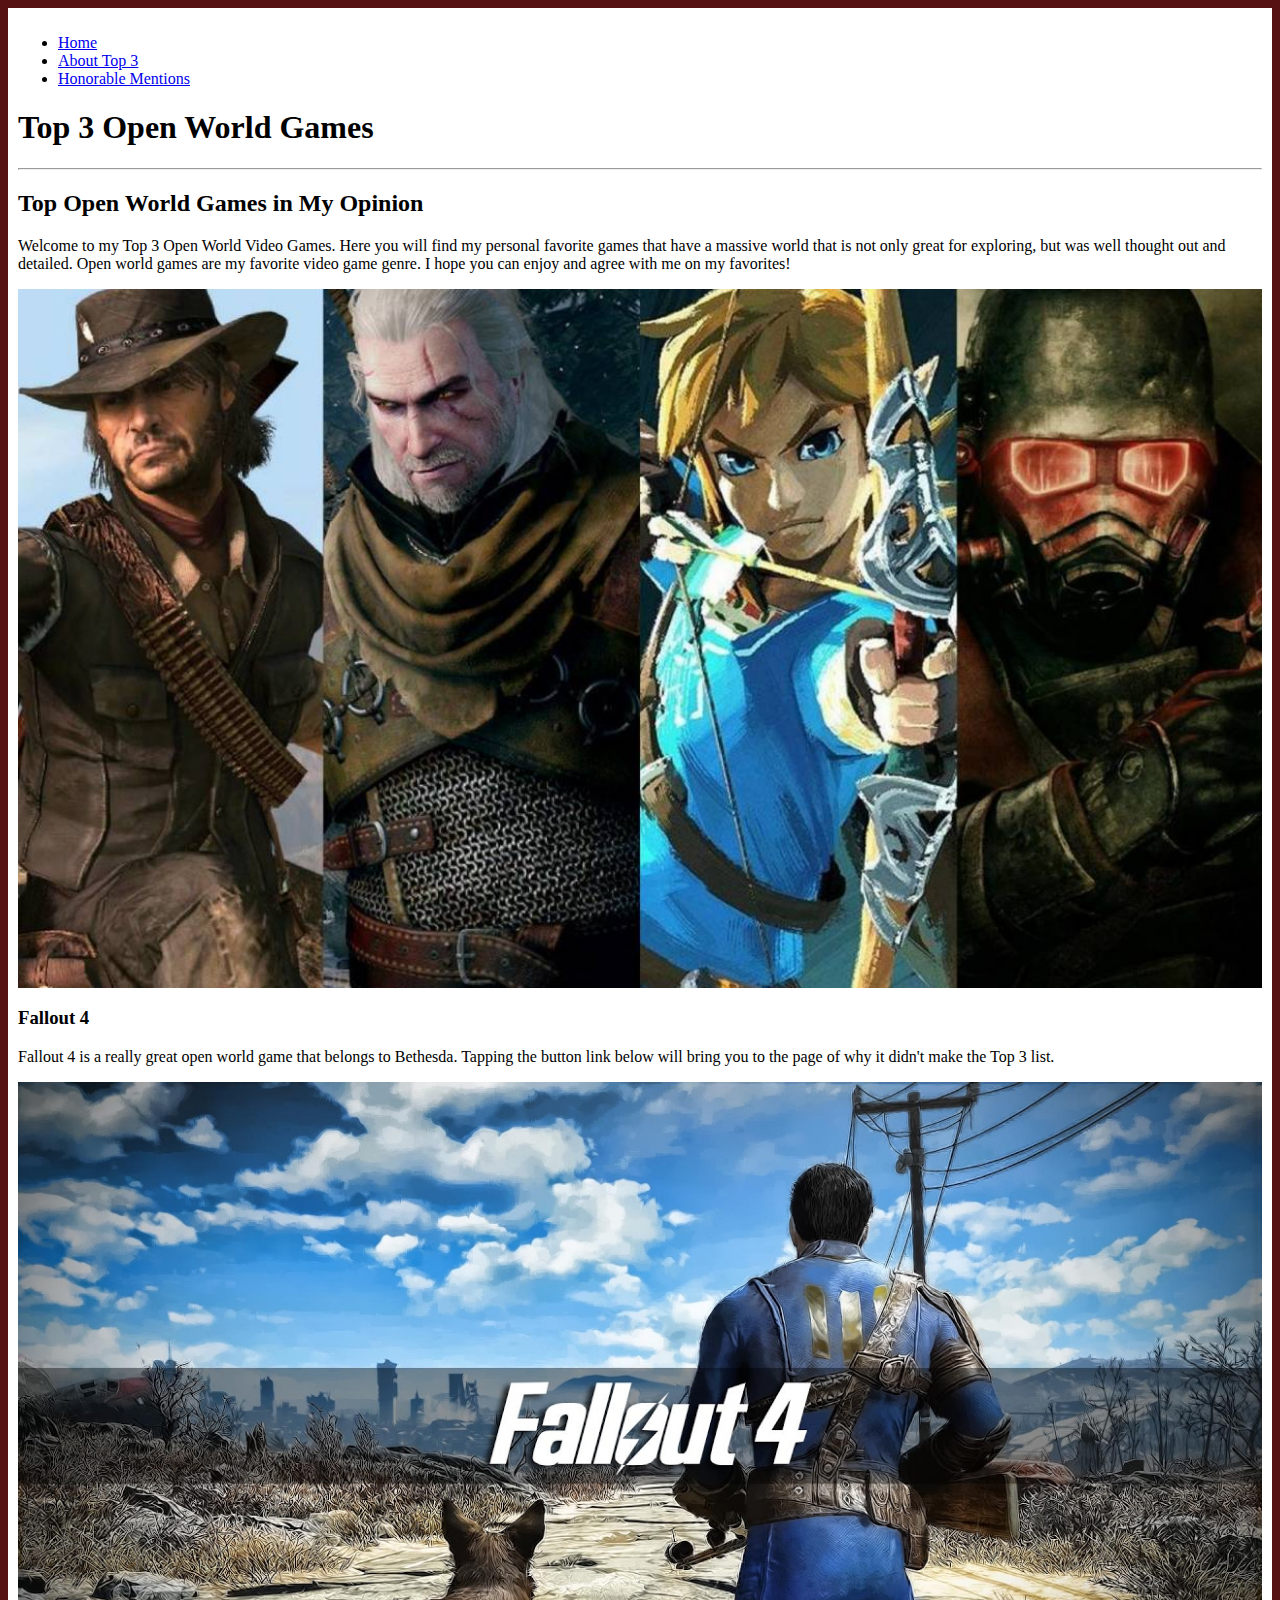
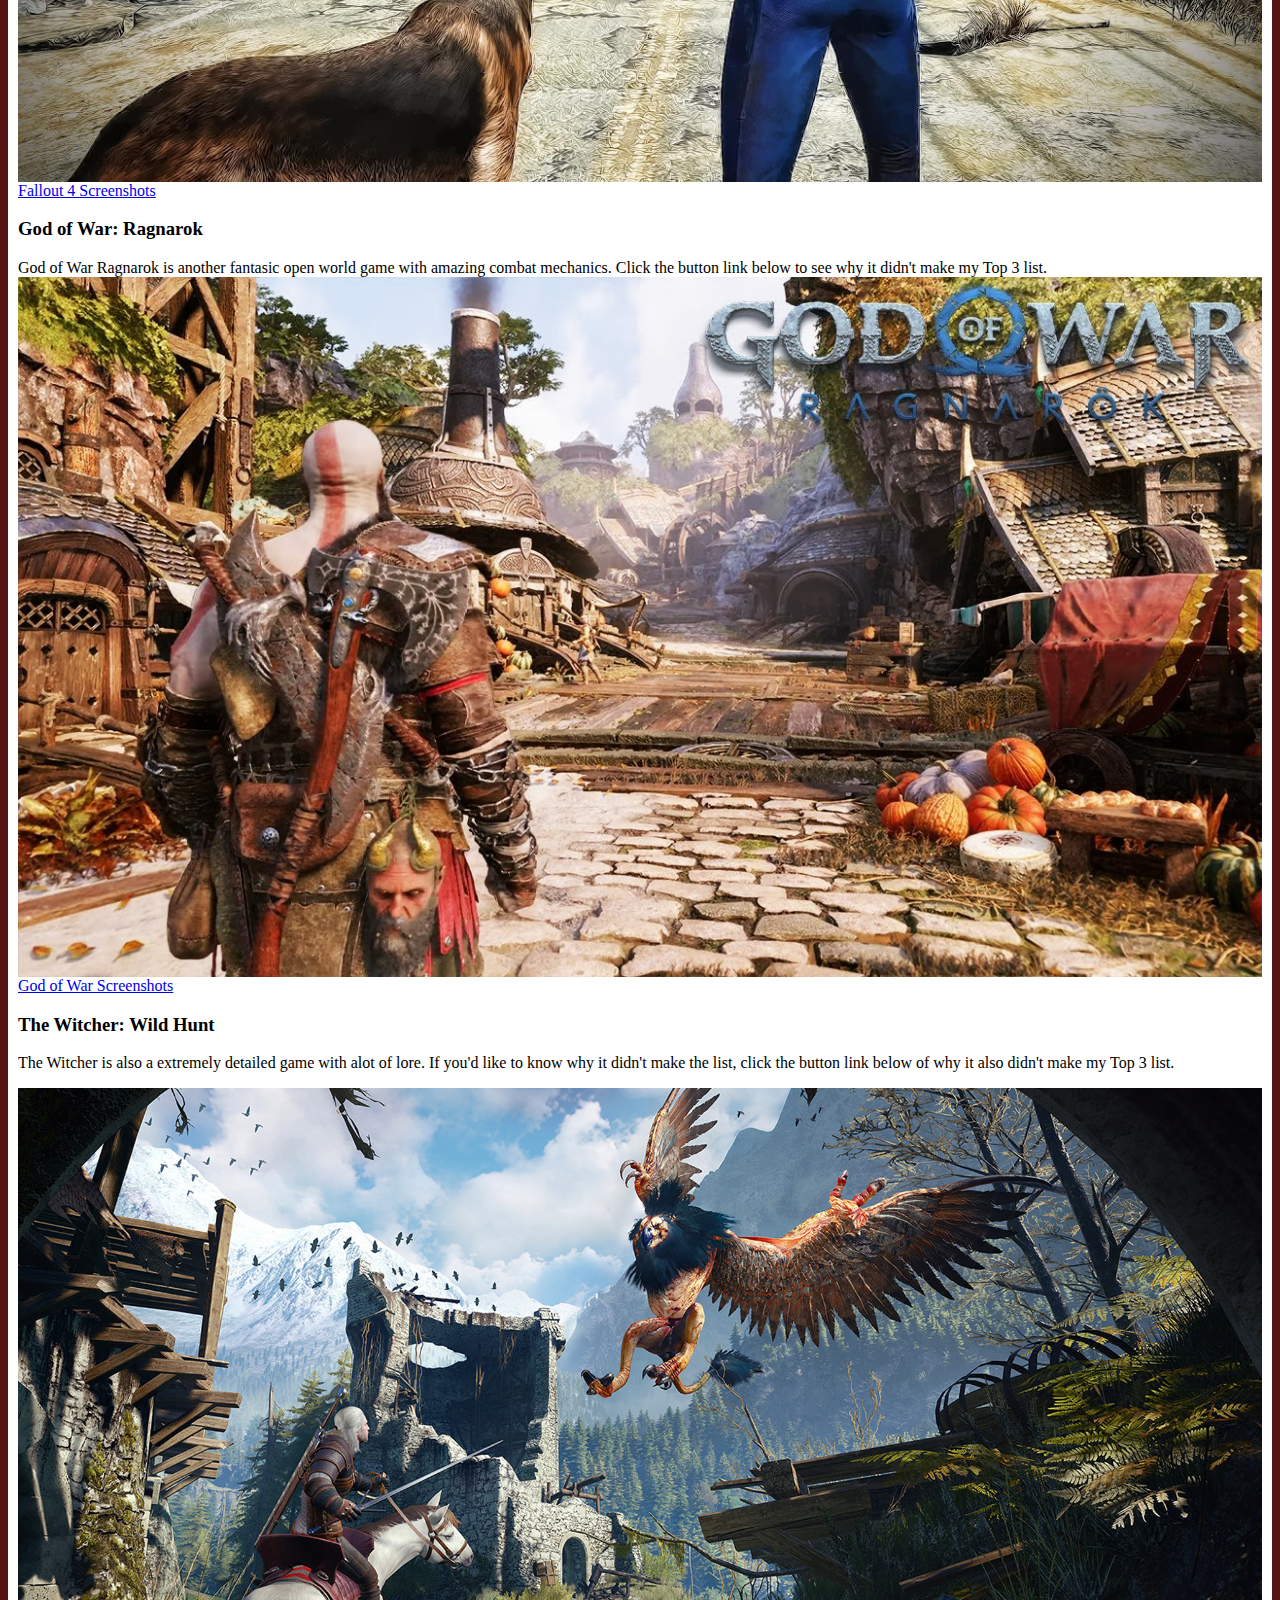
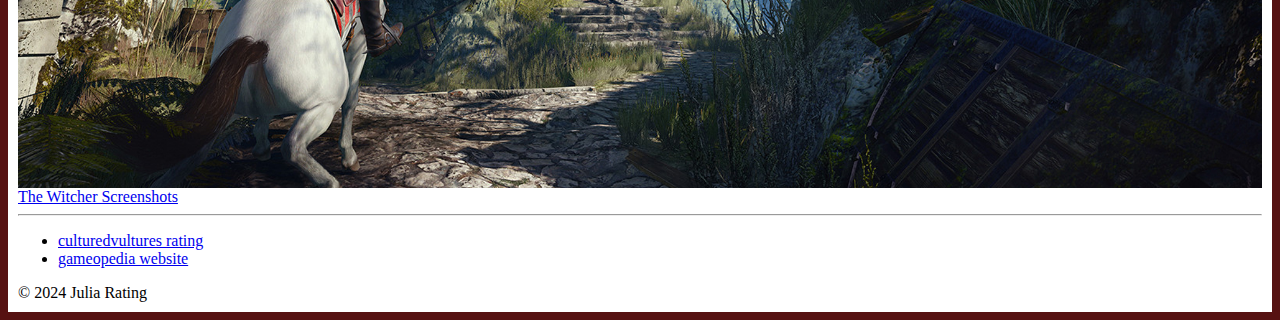
==== Final/index.html @ 196b0df8 "update" ====
<!DOCTYPE html>
<html lang="en">
<head>
    <meta charset="UTF-8">
    <meta name="viewport" content="width=device-width, initial-scale=1.0">
    <title>Top 3 Open World Video Games</title>
    <link rel="stylesheet" href="css/styles.css">
</head>
<body>
    <div id="container">
    <nav>
        <ul>
            <li> <a href="index.html">Home</a></li>
            <li><a href="about.html">About Top 3</a></li>
            <li><a href="HonorableMentions.html">Honorable Mentions</a></li>
        </ul>
    </nav>
    <header>
        <h1> Top 3 Open World Games</h1>
    </header>
    <hr>
    <main>
        <h2>Top Open World Games in My Opinion</h2>
        <p>Welcome to my Top 3 Open World Video Games. Here you will find my personal favorite games that have a massive world that is not only great for exploring, but was well thought out and detailed. Open world games are my favorite video game genre. I hope you can enjoy and agree with me on my favorites!</p>

        <img src="images/Set_of_Four.jpg" alt="Set of Four">
    </main>
         <div id="lower">
            <div class="col">
     <h3>Fallout 4</h3>
    <p>Fallout 4 is a really great open world game that belongs to Bethesda. Tapping the button link below will bring you to the page of why it didn't make the Top 3 list.</p>
    <img class="img_space" src="images/Fallout_4.jpeg" alt="Ragnarok">
     <a class="button" href="HonorableMentions.html">Fallout 4 Screenshots</a>
    </div>
        <div class="col">
    <h3>God of War: Ragnarok</h3>
    <p>God of War Ragnarok is another fantasic open world game with amazing combat mechanics. Click the button link below to see why it didn't make my Top 3 list.
    <img class="img_space" src="images/God_of_War_Ragnarok.jpeg" alt="Ragnarok">
    <a class="button" href="HonorableMentions.html">God of War Screenshots</a>
        </div>
        <div class="col">
    <h3>The Witcher: Wild Hunt</h3>
    <p>The Witcher is also a extremely detailed game with alot of lore. If you'd like to know why it didn't make the list, click the button link below of why it also didn't make my Top 3 list.</p>
    <img class="img_space" src="images/Geralt_and_Griffon.jpeg" alt="Griffon">
    <a class="button" href="HonorableMentions.html">The Witcher Screenshots</a>
    </div>
        </div>
    <hr>
    <ul>
        <li><a href="https://culturedvultures.com/best-open-world-games/" target="_blank">culturedvultures rating</a></li>
        <li><a href="https://www.gameopedia.com/introduction-to-open-world-games/" target="_blank">gameopedia website</a></li>
    </ul>
    <footer> &copy; 2024 Julia Rating</footer>
    </div>
</body>
</html>
---- Final/css/styles.css ----
/* Global Styles */
img {
    display: block;
    margin: 0 auto;
    width: 100%;
}

body {
    background-color: rgb(86, 18, 18);
}

#container {
    background-color: white;
    padding: 10px;
}

/* Mobile Styles */
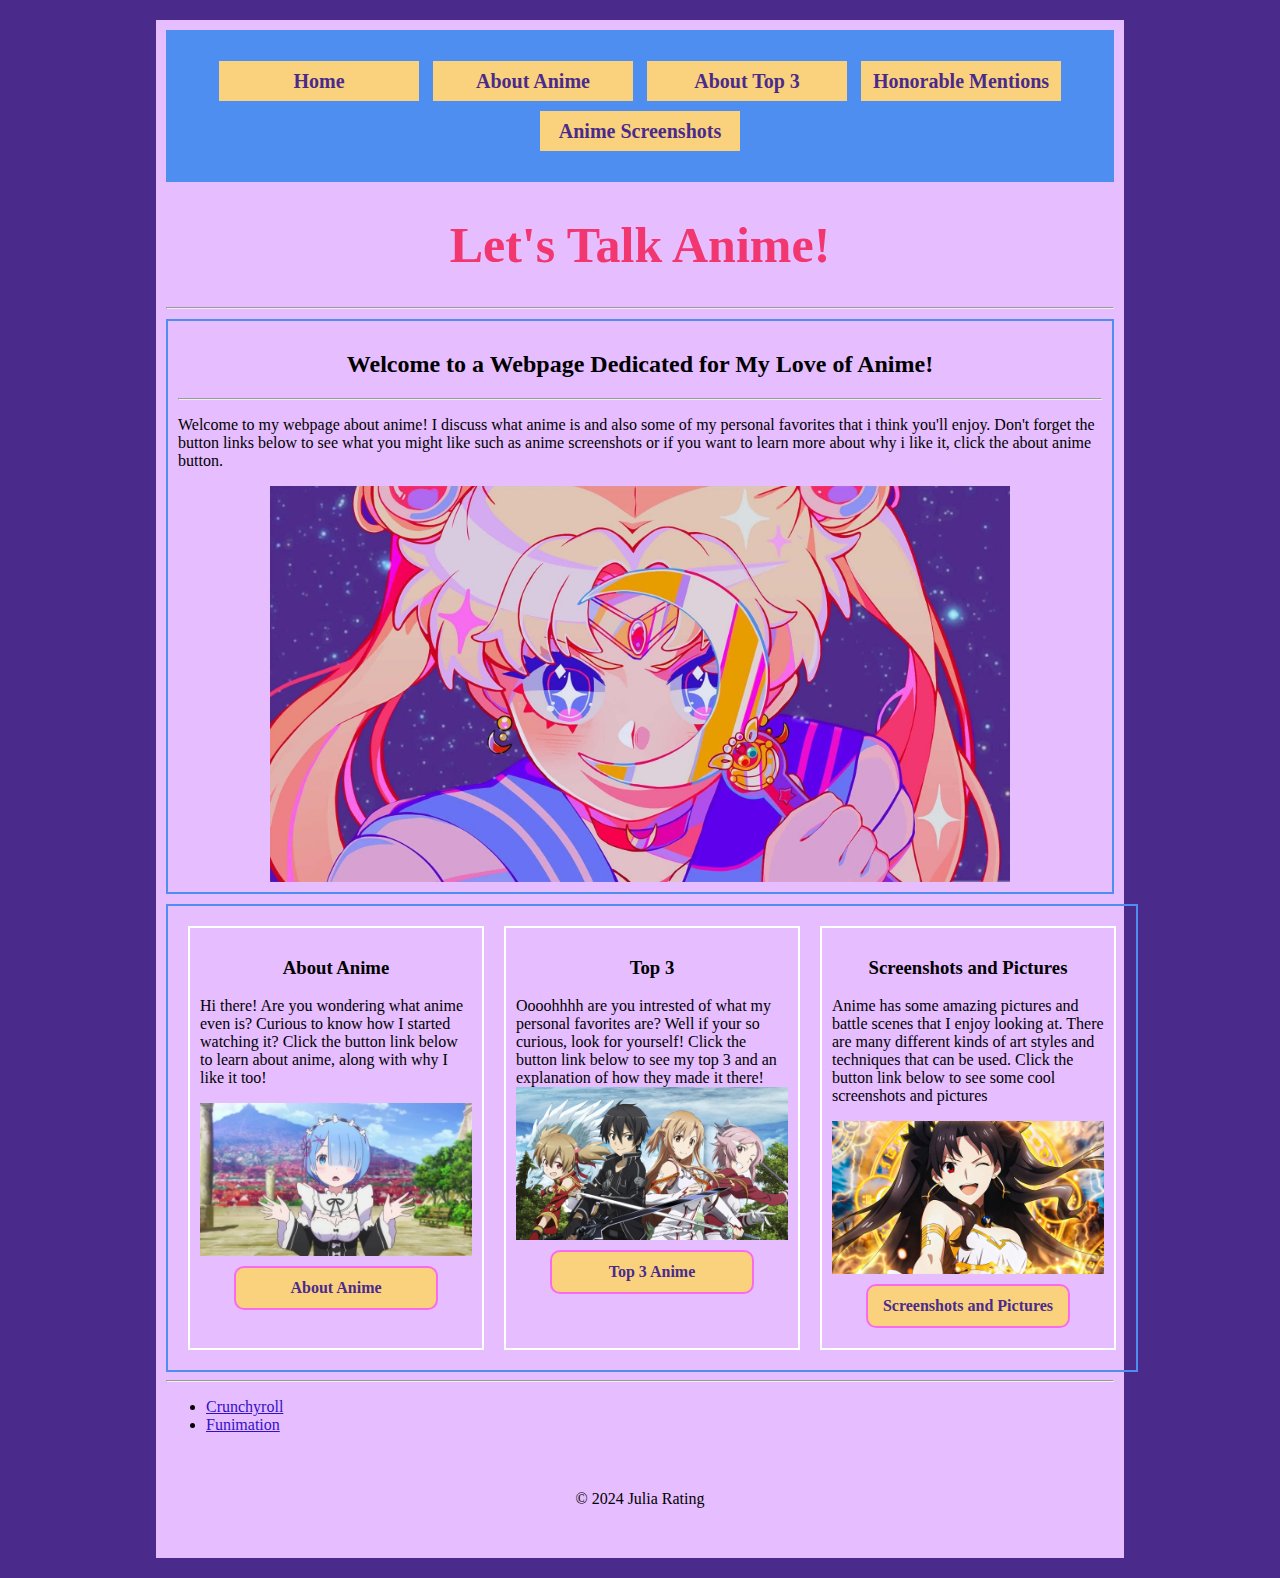
==== commit bd84ff4c: "update" ====
--- a/Final/index.html
+++ b/Final/index.html
@@ -3,7 +3,7 @@
 <head>
     <meta charset="UTF-8">
     <meta name="viewport" content="width=device-width, initial-scale=1.0">
-    <title>Top 3 Open World Video Games</title>
+    <title>Let's Talk Anime!</title>
     <link rel="stylesheet" href="css/styles.css">
 </head>
 <body>
@@ -11,44 +11,47 @@
     <nav>
         <ul>
             <li> <a href="index.html">Home</a></li>
-            <li><a href="about.html">About Top 3</a></li>
+            <li><a href="aboutanime.html">About Anime</a></li>
+            <li><a href="top3.html">About Top 3</a></li>
             <li><a href="HonorableMentions.html">Honorable Mentions</a></li>
+            <li><a href="animescreenshots.html">Anime Screenshots</a></li>
         </ul>
     </nav>
     <header>
-        <h1> Top 3 Open World Games</h1>
+        <h1> Let's Talk Anime!</h1>
     </header>
     <hr>
     <main>
-        <h2>Top Open World Games in My Opinion</h2>
-        <p>Welcome to my Top 3 Open World Video Games. Here you will find my personal favorite games that have a massive world that is not only great for exploring, but was well thought out and detailed. Open world games are my favorite video game genre. I hope you can enjoy and agree with me on my favorites!</p>
+        <h2>Welcome to a Webpage Dedicated for My Love of Anime!</h2>
+        <hr>
+        <p>Welcome to my webpage about anime! I discuss what anime is and also some of my personal favorites that i think you'll enjoy. Don't forget the button links below to see what you might like such as anime screenshots or if you want to learn more about why i like it, click the about anime button.</p>
 
-        <img src="images/Set_of_Four.jpg" alt="Set of Four">
+        <img src="images/Sailor_Moon.jpg" alt="Sailor">
     </main>
          <div id="lower">
             <div class="col">
-     <h3>Fallout 4</h3>
-    <p>Fallout 4 is a really great open world game that belongs to Bethesda. Tapping the button link below will bring you to the page of why it didn't make the Top 3 list.</p>
-    <img class="img_space" src="images/Fallout_4.jpeg" alt="Ragnarok">
-     <a class="button" href="HonorableMentions.html">Fallout 4 Screenshots</a>
+     <h3>About Anime</h3>
+    <p>Hi there! Are you wondering what anime even is? Curious to know how I started watching it? Click the button link below to learn about anime, along with why I like it too!</p>
+    <img class="img_space" src="images/Rem.webp" alt="Rem">
+     <a class="button" href="aboutanime.html">About Anime</a>
     </div>
         <div class="col">
-    <h3>God of War: Ragnarok</h3>
-    <p>God of War Ragnarok is another fantasic open world game with amazing combat mechanics. Click the button link below to see why it didn't make my Top 3 list.
-    <img class="img_space" src="images/God_of_War_Ragnarok.jpeg" alt="Ragnarok">
-    <a class="button" href="HonorableMentions.html">God of War Screenshots</a>
+    <h3>Top 3</h3>
+    <p>Oooohhhh are you intrested of what my personal favorites are? Well if your so curious, look for yourself! Click the button link below to see my top 3 and an explanation of how they made it there! 
+    <img class="img_space" src="images/Sword_Art_title.jpg" alt="Sword">
+    <a class="button" href="top3.html">Top 3 Anime</a>
         </div>
         <div class="col">
-    <h3>The Witcher: Wild Hunt</h3>
-    <p>The Witcher is also a extremely detailed game with alot of lore. If you'd like to know why it didn't make the list, click the button link below of why it also didn't make my Top 3 list.</p>
-    <img class="img_space" src="images/Geralt_and_Griffon.jpeg" alt="Griffon">
-    <a class="button" href="HonorableMentions.html">The Witcher Screenshots</a>
+    <h3>Screenshots and Pictures</h3>
+    <p>Anime has some amazing pictures and battle scenes that I enjoy looking at. There are many different kinds of art styles and techniques that can be used. Click the button link below to see some cool screenshots and pictures</p>
+    <img class="img_space" src="images/Ishtar_title.jpg" alt="Ishtar">
+    <a class="button" href="animescreenshots.html">Screenshots and Pictures</a>
     </div>
         </div>
     <hr>
     <ul>
-        <li><a href="https://culturedvultures.com/best-open-world-games/" target="_blank">culturedvultures rating</a></li>
-        <li><a href="https://www.gameopedia.com/introduction-to-open-world-games/" target="_blank">gameopedia website</a></li>
+        <li><a href="https://www.crunchyroll.com/premium?utm_source=google&utm_medium=paid_cr&utm_campaign=CR-Paid_Google_Web_Conversion_US-CA_US_Trademark_SVOD&utm_term=crunchyroll&referrer=google_paid_cr_CR-Paid_Google_Web_Conversion_US-CA_US_Trademark_SVOD&gad_source=1&gclid=Cj0KCQiA5rGuBhCnARIsAN11vgTzkiOtbM65XPUx4fH6XsYphrUV9rGG5U5eq04sqvlV4zIv9FaG48waAubPEALw_wcB" target="_blank">Crunchyroll</a></li>
+        <li><a href="https://www.funimation.com/" target="_blank">Funimation</a></li>
     </ul>
     <footer> &copy; 2024 Julia Rating</footer>
     </div>
--- a/Final/css/styles.css
+++ b/Final/css/styles.css
@@ -6,13 +6,163 @@
 }
 
 body {
-    background-color: rgb(86, 18, 18);
+    background-color: #4A2B8C;
 }
 
 #container {
-    background-color: white;
+    background-color: #e6bdff;
     padding: 10px;
 }
 
+h1, h2, h3 {
+    text-align: center;
+}
+
+a {
+    color: #3310C6;
+}
+
+
+a:hover {
+    color: #F23670;
+    text-decoration: none;
+}
 /* Mobile Styles */
+nav {
+    background-color: #4F8EF1;
+    padding: 10px;
+}
 
+nav ul {
+    list-style-type: none;
+    padding: 0;
+
+}
+
+    nav li {
+        display: block;
+    }
+
+    nav li a {
+        display: block;
+        height: 40px;
+        line-height: 40px;
+        color: #4A2B8C;
+        background-color: #fad27d;
+        text-align: center;
+        margin: 5px;
+        font-size: 20px;
+        font-weight: bold;
+        text-decoration: none;
+
+    }
+
+    nav li a:hover {
+        background-color: white;
+    }
+
+    header h1 {
+        font-size: 50px;
+        color: #F23670;
+    }
+
+    main {
+        border: 2px solid #4F8EF1;
+        padding: 10px;
+        margin: 10px 0;
+    }
+
+    #lower {
+        border: 2px solid #4F8EF1;
+        padding: 10px;
+    }
+
+    .col {
+        border: 2px solid white;
+        margin: 10px;
+        padding: 10px;
+    }
+
+    footer {
+        padding: 40px 0;
+        text-align: center;
+    }
+
+    .button {
+        margin: 10px auto;
+        display: block;
+        text-align: center;
+        color: #4A2B8C;
+        background-color: #fad27d;
+        width: 200px;
+        height: 40px;
+        line-height: 40px;
+        text-decoration: none;
+        border: 2px solid #F86BED;
+        border-radius: 10px;
+        font-weight: bold;
+    }
+
+    .button:hover {
+        background-color: white;
+    }
+
+    /* Tablet Styles */
+
+    @media (min-width: 786px) {
+       nav {
+        text-align: center;
+       }
+    
+        nav li {
+            display: inline-block;
+        }
+
+        nav li a {
+            width: 200px;
+        }
+
+        main img {
+            width: 80%;
+        }
+
+        #lower {
+            width: 75%;
+            margin: 0 auto;
+        }
+
+        .col img {
+            width: 75%;
+        }
+    }
+
+    /* Desktop Styles */
+
+    @media (min-width: 1024px) {
+        
+        #container {
+            width: 75%;
+            margin: 20px auto;
+        }
+        
+        #lower {
+            width: 100%;
+            display: flex;
+        }
+
+        .col {
+            width: 33.33%;
+        }
+
+        .lower_info {
+            display: flex;
+        }
+
+        .col img {
+        
+            display: block;
+            width: 100%;
+            margin: 0 auto;
+        }
+    }
+
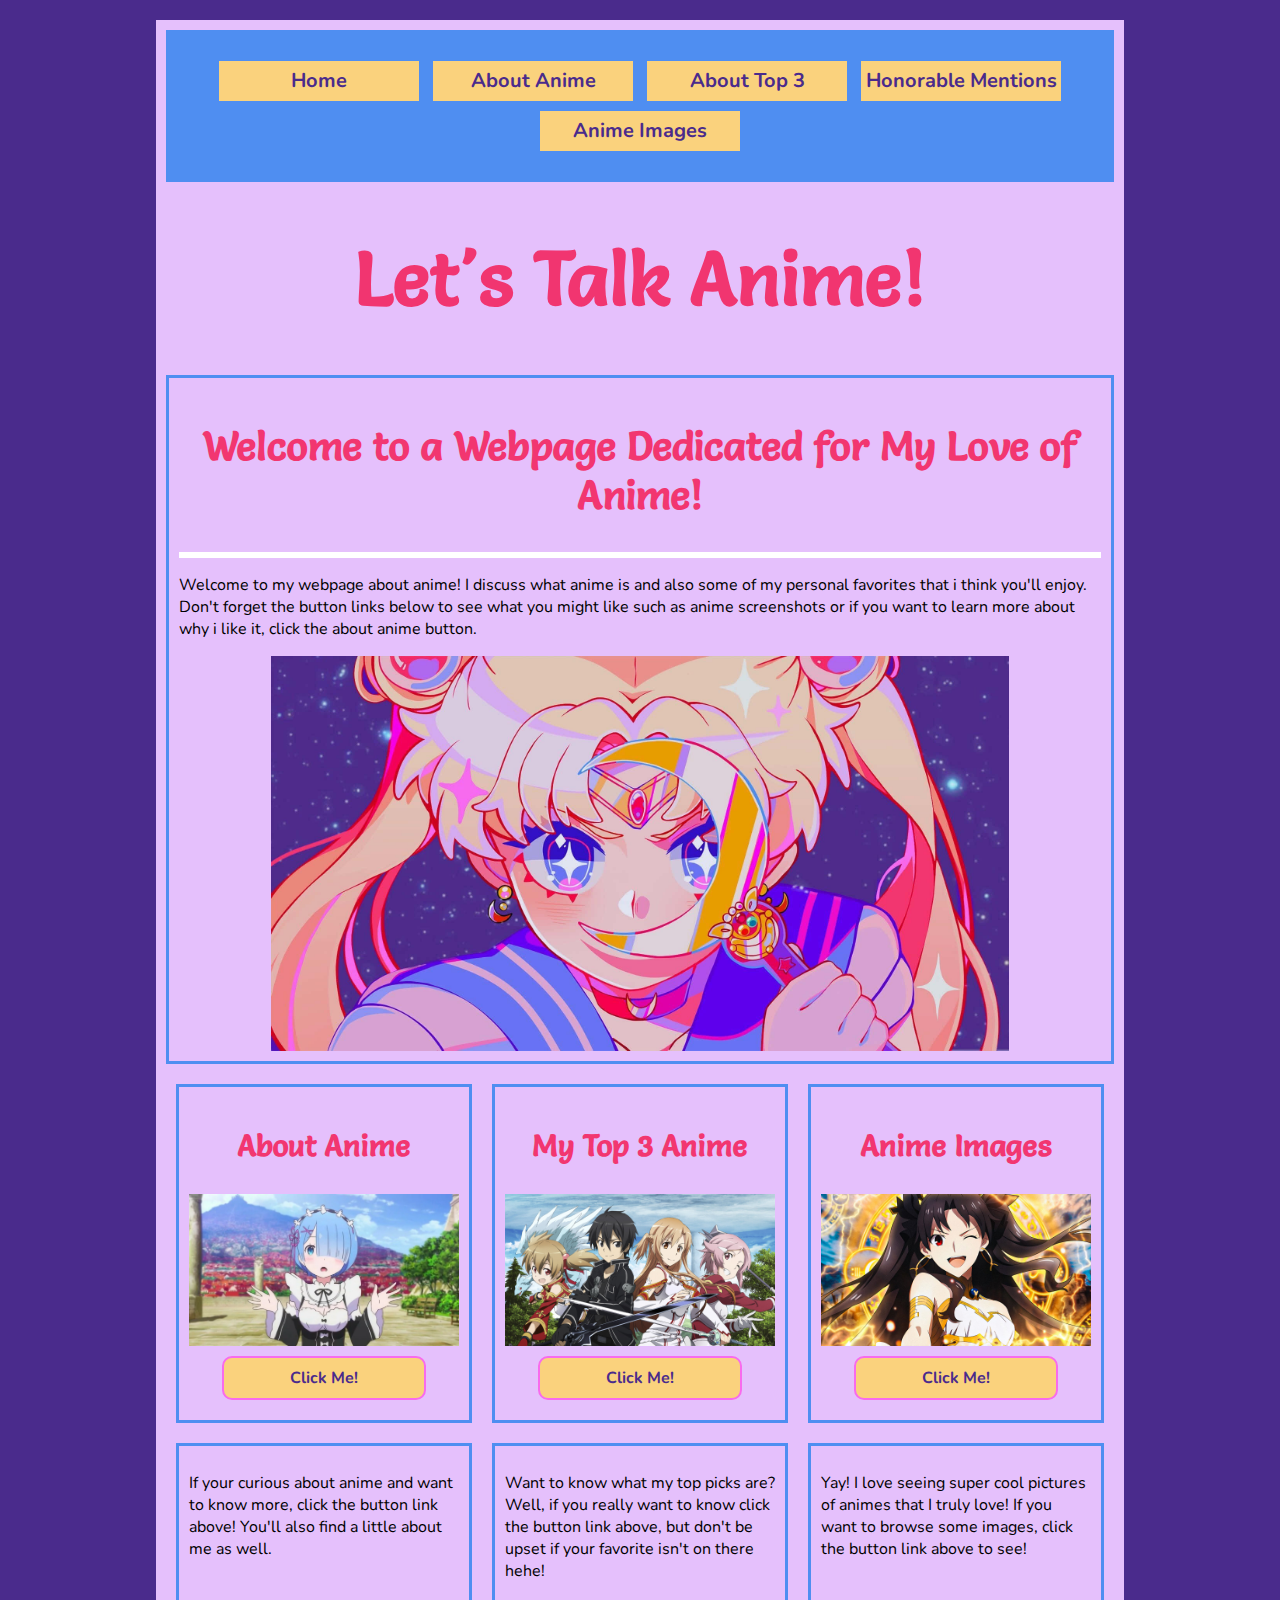
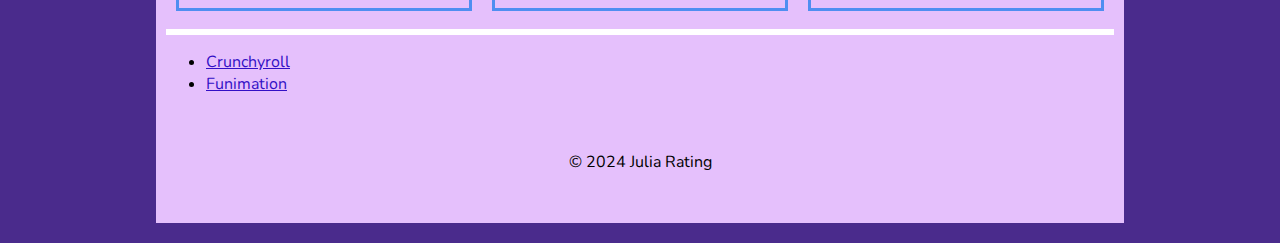
==== commit 16d1ebcc: "update" ====
--- a/Final/index.html
+++ b/Final/index.html
@@ -4,7 +4,11 @@
     <meta charset="UTF-8">
     <meta name="viewport" content="width=device-width, initial-scale=1.0">
     <title>Let's Talk Anime!</title>
+    <link rel="preconnect" href="https://fonts.googleapis.com">
+<link rel="preconnect" href="https://fonts.gstatic.com" crossorigin>
+<link href="https://fonts.googleapis.com/css2?family=Nunito:ital,wght@0,200..1000;1,200..1000&family=Salsa&display=swap" rel="stylesheet">
     <link rel="stylesheet" href="css/styles.css">
+    <link rel="icon" type="image/jpg"  href="images/Wand.jpg">
 </head>
 <body>
     <div id="container">
@@ -14,13 +18,12 @@
             <li><a href="aboutanime.html">About Anime</a></li>
             <li><a href="top3.html">About Top 3</a></li>
             <li><a href="HonorableMentions.html">Honorable Mentions</a></li>
-            <li><a href="animescreenshots.html">Anime Screenshots</a></li>
+            <li><a href="animeimages.html">Anime Images</a></li>
         </ul>
     </nav>
     <header>
         <h1> Let's Talk Anime!</h1>
     </header>
-    <hr>
     <main>
         <h2>Welcome to a Webpage Dedicated for My Love of Anime!</h2>
         <hr>
@@ -28,26 +31,37 @@
 
         <img src="images/Sailor_Moon.jpg" alt="Sailor">
     </main>
-         <div id="lower">
-            <div class="col">
-     <h3>About Anime</h3>
-    <p>Hi there! Are you wondering what anime even is? Curious to know how I started watching it? Click the button link below to learn about anime, along with why I like it too!</p>
-    <img class="img_space" src="images/Rem.webp" alt="Rem">
-     <a class="button" href="aboutanime.html">About Anime</a>
+    <div class="lower_info">
+
+        <div class="col">
+ <h3>About Anime</h3>
+<img class="img_space" src="images/Rem.webp" alt="Rem">
+<a class="button" href="aboutanime.html">Click Me!</a>
+</div>
+    <div class="col">
+<h3>My Top 3 Anime</h3>
+<img class="img_space" src="images/Sword_Art_title.jpg" alt="Sword">
+<a class="button" href="top3.html">Click Me!</a>
+</div>
+    <div class="col">
+<h3>Anime Images</h3>
+<img class="img_space" src="images/Ishtar_title.jpg" alt="Ishtar">
+<a class="button" href="animeimages.html">Click Me!</a>
+</div>
     </div>
+
+    <div class="lower_info">
+
         <div class="col">
-    <h3>Top 3</h3>
-    <p>Oooohhhh are you intrested of what my personal favorites are? Well if your so curious, look for yourself! Click the button link below to see my top 3 and an explanation of how they made it there! 
-    <img class="img_space" src="images/Sword_Art_title.jpg" alt="Sword">
-    <a class="button" href="top3.html">Top 3 Anime</a>
-        </div>
-        <div class="col">
-    <h3>Screenshots and Pictures</h3>
-    <p>Anime has some amazing pictures and battle scenes that I enjoy looking at. There are many different kinds of art styles and techniques that can be used. Click the button link below to see some cool screenshots and pictures</p>
-    <img class="img_space" src="images/Ishtar_title.jpg" alt="Ishtar">
-    <a class="button" href="animescreenshots.html">Screenshots and Pictures</a>
+<p> If your curious about anime and want to know more, click the button link above! You'll also find a little about me as well.</p>
+</div>
+    <div class="col">
+<p>Want to know what my top picks are? Well, if you really want to know click the button link above, but don't be upset if your favorite isn't on there hehe!</p>
     </div>
-        </div>
+    <div class="col">
+<p>Yay! I love seeing super cool pictures of animes that I truly love! If you want to browse some images, click the button link above to see!</p>
+</div>
+    </div> 
     <hr>
     <ul>
         <li><a href="https://www.crunchyroll.com/premium?utm_source=google&utm_medium=paid_cr&utm_campaign=CR-Paid_Google_Web_Conversion_US-CA_US_Trademark_SVOD&utm_term=crunchyroll&referrer=google_paid_cr_CR-Paid_Google_Web_Conversion_US-CA_US_Trademark_SVOD&gad_source=1&gclid=Cj0KCQiA5rGuBhCnARIsAN11vgTzkiOtbM65XPUx4fH6XsYphrUV9rGG5U5eq04sqvlV4zIv9FaG48waAubPEALw_wcB" target="_blank">Crunchyroll</a></li>
--- a/Final/css/styles.css
+++ b/Final/css/styles.css
@@ -7,15 +7,34 @@
 
 body {
     background-color: #4A2B8C;
+    font-family: "Nunito", sans-serif;
 }
 
 #container {
-    background-color: #e6bdff;
+    background-color: #e5c0fc;
     padding: 10px;
 }
 
 h1, h2, h3 {
     text-align: center;
+    color: #F23670;
+    font-family: "Salsa", cursive;
+}
+
+h2 {
+    text-align: center;
+    color: #F23670;
+    font-size: 40px;
+}
+
+h3 {
+    text-align: center;
+    color: #F23670;
+    font-size: 30px;
+}
+
+hr {
+    border: 3.5px solid white;
 }
 
 a {
@@ -62,23 +81,23 @@
     }
 
     header h1 {
-        font-size: 50px;
-        color: #F23670;
+        font-size: 75px;
+        color: #f13570;
     }
 
     main {
-        border: 2px solid #4F8EF1;
+        border: 3.5px solid #4F8EF1;
         padding: 10px;
         margin: 10px 0;
     }
 
     #lower {
-        border: 2px solid #4F8EF1;
+        border: 2.5px solid #4F8EF1;
         padding: 10px;
     }
 
     .col {
-        border: 2px solid white;
+        border: 3.5px solid #4F8EF1;
         margin: 10px;
         padding: 10px;
     }
@@ -146,7 +165,7 @@
         }
         
         #lower {
-            width: 100%;
+            width: 97%;
             display: flex;
         }
 
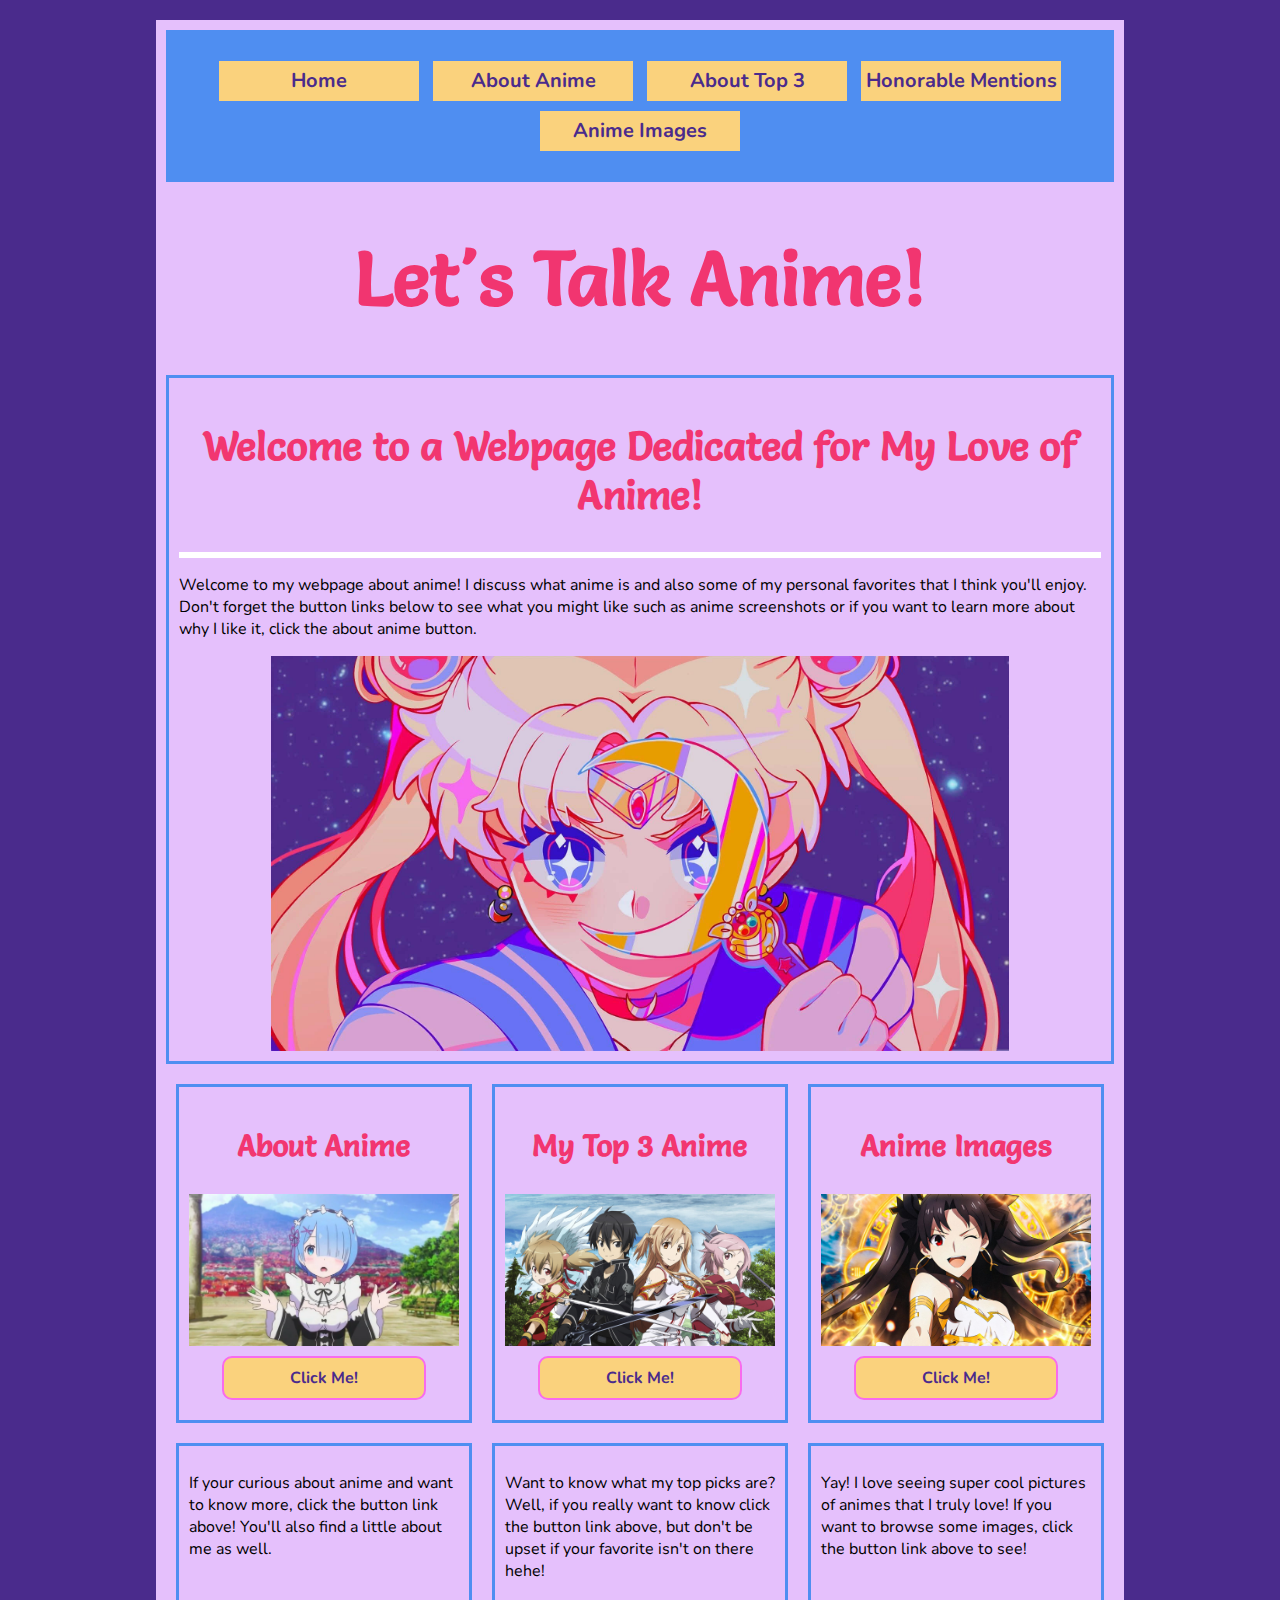
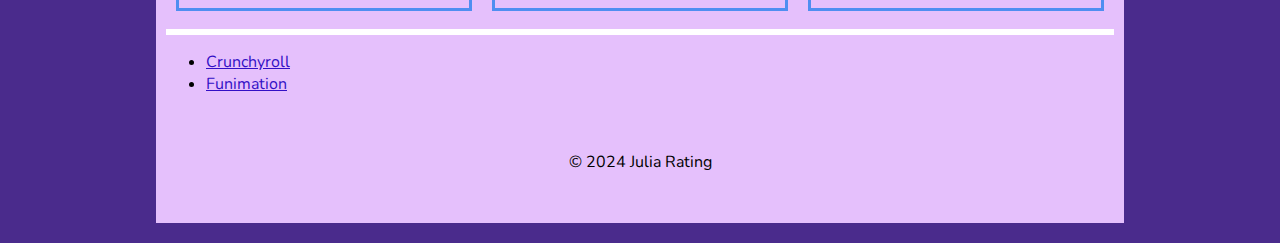
==== commit 7be86e2b: "updatee" ====
--- a/Final/index.html
+++ b/Final/index.html
@@ -27,7 +27,7 @@
     <main>
         <h2>Welcome to a Webpage Dedicated for My Love of Anime!</h2>
         <hr>
-        <p>Welcome to my webpage about anime! I discuss what anime is and also some of my personal favorites that i think you'll enjoy. Don't forget the button links below to see what you might like such as anime screenshots or if you want to learn more about why i like it, click the about anime button.</p>
+        <p>Welcome to my webpage about anime! I discuss what anime is and also some of my personal favorites that I think you'll enjoy. Don't forget the button links below to see what you might like such as anime screenshots or if you want to learn more about why I like it, click the about anime button.</p>
 
         <img src="images/Sailor_Moon.jpg" alt="Sailor">
     </main>
